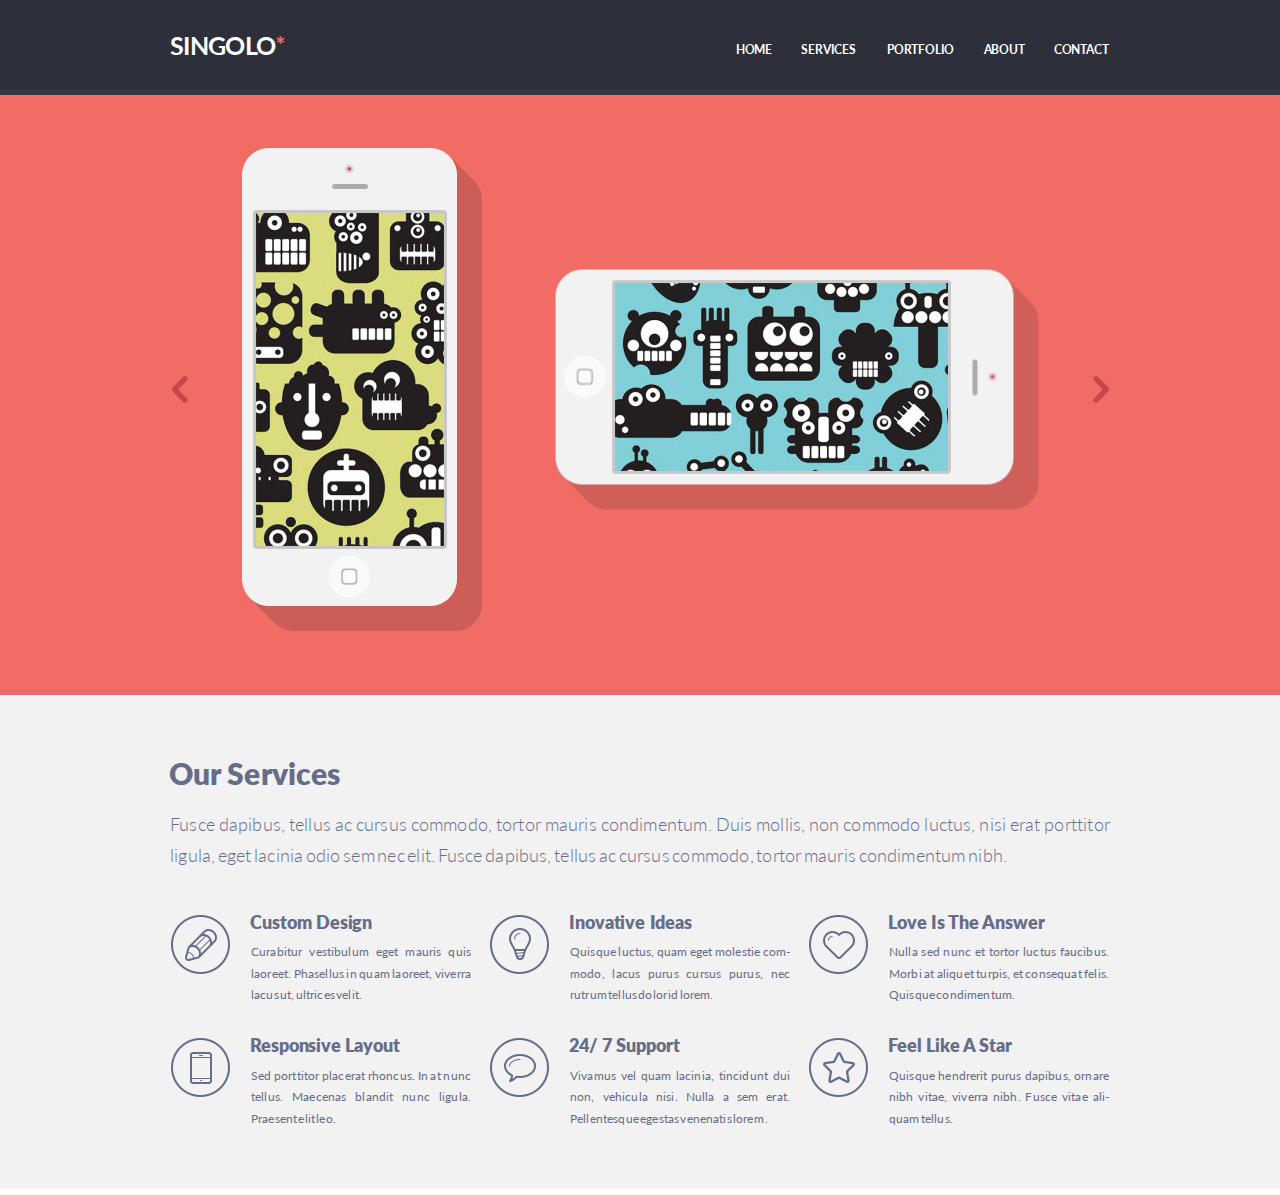
==== singolo1.html @ 0180798f "add: html, styles and fonts" ====
<!DOCTYPE html>
<html lang="en">

<head>
    <meta charset="UTF-8">
    <meta name="viewport" content="width=device-width, initial-scale=1.0">
    <link rel="stylesheet" href="singolo1.css">
    <title>singolo</title>
</head>

<body>
    <div class="content">

        <header class="navigation">
            <div class="navigation__content">
                <p class="navigation__logo">singolo<span class="logo-star">*</span></p>
                <nav class="navigation__links">
                    <a>home</a>
                    <a>services</a>
                    <a>portfolio</a>
                    <a>about</a>
                    <a>contact</a>
                </nav>
            </div>
        </header>

        <section class="slider">
            <div class="slider-content">
                <!-- <img src="./assets/img/Screen1.png"> -->
                <img src="./assets/img/Screen1.png" class="slider__img img-one">
                <img src="./assets/img/Screen2.png" class="slider__img img-two">
                <img src="./assets/img/Cam.png" class="slider__phone phone-one">
                <img src="./assets/img/Shadow.png" class="slider__shadow shadow-one">
                <img src="./assets/img/Cam.png" class="slider__phone phone-two">
                <img src="./assets/img/Shadow.png" class="slider__shadow shadow-two">
                <img src="./assets/img/left.png" class="slider__arrow arrow-left">
                <img src="./assets/img/right.png" class="slider__arrow arrow-right">

            </div>
        </section>

        <section class="our-services">
            <div class="our-services__content">
                <p class="our-services__title">Our Services</p>
                <p class="our-services__text">Fusce dapibus, tellus ac cursus commodo, tortor mauris condimentum. Duis mollis, non commodo luctus, nisi erat porttitor ligula, eget lacinia odio sem nec elit. Fusce dapibus, tellus ac cursus commodo, tortor mauris condimentum nibh.</p>
                <div class="our-services__service">
                    <div class="service service-design">
                        <img class="service-icon" src="./assets/img/pen.png">
                        <p class="service-title">Custom Design</p>
                        <p class="service-text">Curabitur vestibulum eget mauris quis laoreet. Phasellus in quam laoreet, viverra lacus ut, ultrices velit.</p>
                    </div>
                    <div class="service service-ideas">
                        <img class="service-icon" src="./assets/img/bulb.png">
                        <p class="service-title">Inovative Ideas</p>
                        <p class="service-text">Quisque luctus, quam eget molestie commodo, lacus purus cursus purus, nec rutrum tellus dolor id lorem.</p>
                    </div>
                    <div class="service service-love">
                        <img class="service-icon" src="./assets/img/heart.png">
                        <p class="service-title">Love Is The Answer</p>
                        <p class="service-text">Nulla sed nunc et tortor luctus faucibus. Morbi at aliquet turpis, et consequat felis. Quisque condimentum.</p>
                    </div>
                    <div class="service service-responsive">
                        <img class="service-icon" src="./assets/img/phone.png">
                        <p class="service-title">Responsive Layout</p>
                        <p class="service-text">Sed porttitor placerat rhoncus. In at nunc tellus. Maecenas blandit nunc ligula. Praesent elit leo.</p>
                    </div>
                    <div class="service service-support">
                        <img class="service-icon" src="./assets/img/bubble.png">
                        <p class="service-title">24/ 7 Support</p>
                        <p class="service-text">Vivamus vel quam lacinia, tincidunt dui non, vehicula nisi. Nulla a sem erat. Pellentesque egestas venenatis lorem .</p>
                    </div>
                    <div class="service service-star">
                        <img class="service-icon" src="./assets/img/star.png">
                        <p class="service-title">Feel Like A Star</p>
                        <p class="service-text">Quisque hendrerit purus dapibus, ornare nibh vitae, viverra nibh. Fusce vitae aliquam tellus.</p>
                    </div>
                </div>
            </div>
        </section>
        <section class="line"></section>
    </div>
</body>

</html>
---- singolo1.css ----
@font-face {
    font-family: Lato-Bold;
    src: url("./assets/fonts/Lato-Bold.ttf")
}

@font-face {
    font-family: Lato-Black;
    src: url("./assets/fonts/Lato-Black.ttf")
}

@font-face {
    font-family: Lato-Light;
    src: url("./assets/fonts/Lato-Light.ttf")
}

@font-face {
    font-family: Lato-Regular;
    src: url("./assets/fonts/Lato-Regular.ttf")
}

body {
    margin: 0;
    padding: 0;
    width: 100%;
}

.content {
    margin: auto;
    height: 1195px;
    background-color: rgb(82, 243, 1);
}

.navigation {
    height: 89px;
    /* width: 1020px; */
    margin: auto;
    background-color: #2d303a;
    border-bottom: 6px solid #323746;
}

.navigation__content {
    /* border: 1px solid red; */
    margin: auto;
    /* padding-top: 1px; */
    width: 1020px;
    height: inherit;
    display: flex;
    flex-direction: row;
    justify-content: space-between;
    align-items: center;
}

.navigation__logo {
    color: white;
    font-family: 'Lato-Bold';
    font-size: 25px;
    text-transform: uppercase;
    margin-left: 40px;
    /* margin-top: 3px; */
    letter-spacing: -0.7px;
    /* line-height: 1.5px; */
    /* font-stretch: extra-condensed; */
}

.logo-star {
    color: #f06c64;
}

.navigation__links {
    color: white;
    font-family: 'Lato-Bold';
    font-size: 12px;
    text-transform: uppercase;
    margin-right: 15px;
    margin-top: 10px;
    letter-spacing: -0.2px;
}

a {
    margin-right: 26.5px;
    position: relative;
}

a:nth-child(3) {
    margin-left: 2px;
}


/* a::before {
    position: absolute;
left: 40px;
    content: ".";
    
  } */

a:hover {
    color: #f06c64;
    cursor: pointer;
}


/* ---------------------------------------------- */

.slider {
    height: 594px;
    background-color: #f06c64;
    border-bottom: 6px solid #ea676b;
}

.slider-content {
    /* border: 1px solid rgb(0, 200, 255); */
    position: relative;
    width: 1020px;
    height: inherit;
    margin: auto;
    display: flex;
    justify-content: center;
    align-items: center;
}

.slider__phone {
    position: absolute;
    z-index: 1;
}

.phone-one {
    top: 53px;
    left: 112px;
}

.phone-two {
    transform: rotate(90deg);
    /* border: 1px solid rgb(0, 200, 255); */
    top: 53px;
    right: 258px;
    /* transform: translate(0px,174px); */
}

.slider__shadow {
    opacity: 0.15;
    position: absolute;
}

.shadow-one {
    top: 53px;
    right: 668px;
}

.shadow-two {
    transform: scale(1, -1) rotate(90deg);
    /* border: 1px solid rgb(0, 200, 255); */
    top: 53px;
    right: 233px;
    /* transform: translate(0px,174px); */
}

.slider__img {
    position: absolute;
    z-index: 3;
}

.img-one {
    top: 115px;
    left: 123px;
}

.img-two {
    top: 185px;
    right: 199px;
}

.slider__arrow {
    position: absolute;
    z-index: 4;
    /* border: 1px solid rgb(0, 200, 255); */
}

.arrow-left {
    left: 42px;
    top: 281px;
}

.arrow-right {
    right: 41px;
    top: 281px;
}


/* ---------------------------------------------- */

p {
    margin: 0;
}

.our-services {
    height: 494px;
    background-color: #f2f2f2;
    border-bottom: 6px solid #ffffff;
    color: #666d89;
    display: flex;
    justify-content: center;
    /* position: relative; */
}

.our-services__content {
    /* border: 1px solid rgb(38, 0, 255); */
    position: relative;
    width: 1020px;
    height: inherit;
    display: flex;
    justify-content: center;
    flex-direction: column;
    align-items: center;
}

.our-services__title {
    position: absolute;
    top: 60px;
    letter-spacing: 0.1px;
    font-size: 30px;
    font-family: 'Lato-Black';
    width: 938px;
    /* border: 1px solid red; */
    left: 39px;
}

.our-services__text {
    position: absolute;
    top: 114px;
    /* border: 1px solid red; */
    font-size: 18px;
    /* letter-spacing: 0.2px; */
    font-family: 'Lato-Light';
    width: 940px;
    height: max-content;
    text-align: justify;
    Line-height: 1.7;
    letter-spacing: 0.19px;
    word-spacing: -2.7px;
    /* letter-spacing: -0.072px; */
}

.our-services__service {
    display: flex;
    justify-content: space-between;
    flex-wrap: wrap;
    width: 938px;
    margin-top: 121px;
    /* border: 1px solid red; */
}

.service {
    width: 300px;
    margin-top: 37.5px;
    height: 86px;
    /* border: 1px solid red; */
}

.service-icon {
    width: 59px;
    float: left;
    margin-top: -2px;
}

.service-title {
    font-size: 18px;
    font-family: 'Lato-Black';
    margin-left: 20px;
    float: left;
    line-height: 0.6;
    /* text-align: justify; */
    letter-spacing: -0.1px;
    word-spacing: 0.5px;
}

.service-text {
    hyphens: auto;
    font-size: 12px;
    font-family: 'Lato-Regular';
    width: 220px;
    float: left;
    margin-left: 21px;
    margin-top: 13.9px;
    Line-height: 1.8;
    text-align: justify;
    word-spacing: -2px;
    letter-spacing: 0.16px;
    /* border: 1px solid red; */
}

/* 
:not(:first-child)::before {
    content: ".";
    position: relative;
    bottom: 3px;
    left: -13px;
    font-weight: 400;
    font-size: 19px;
    font-family: Lato, sans-serif;
    color: #494e62; */
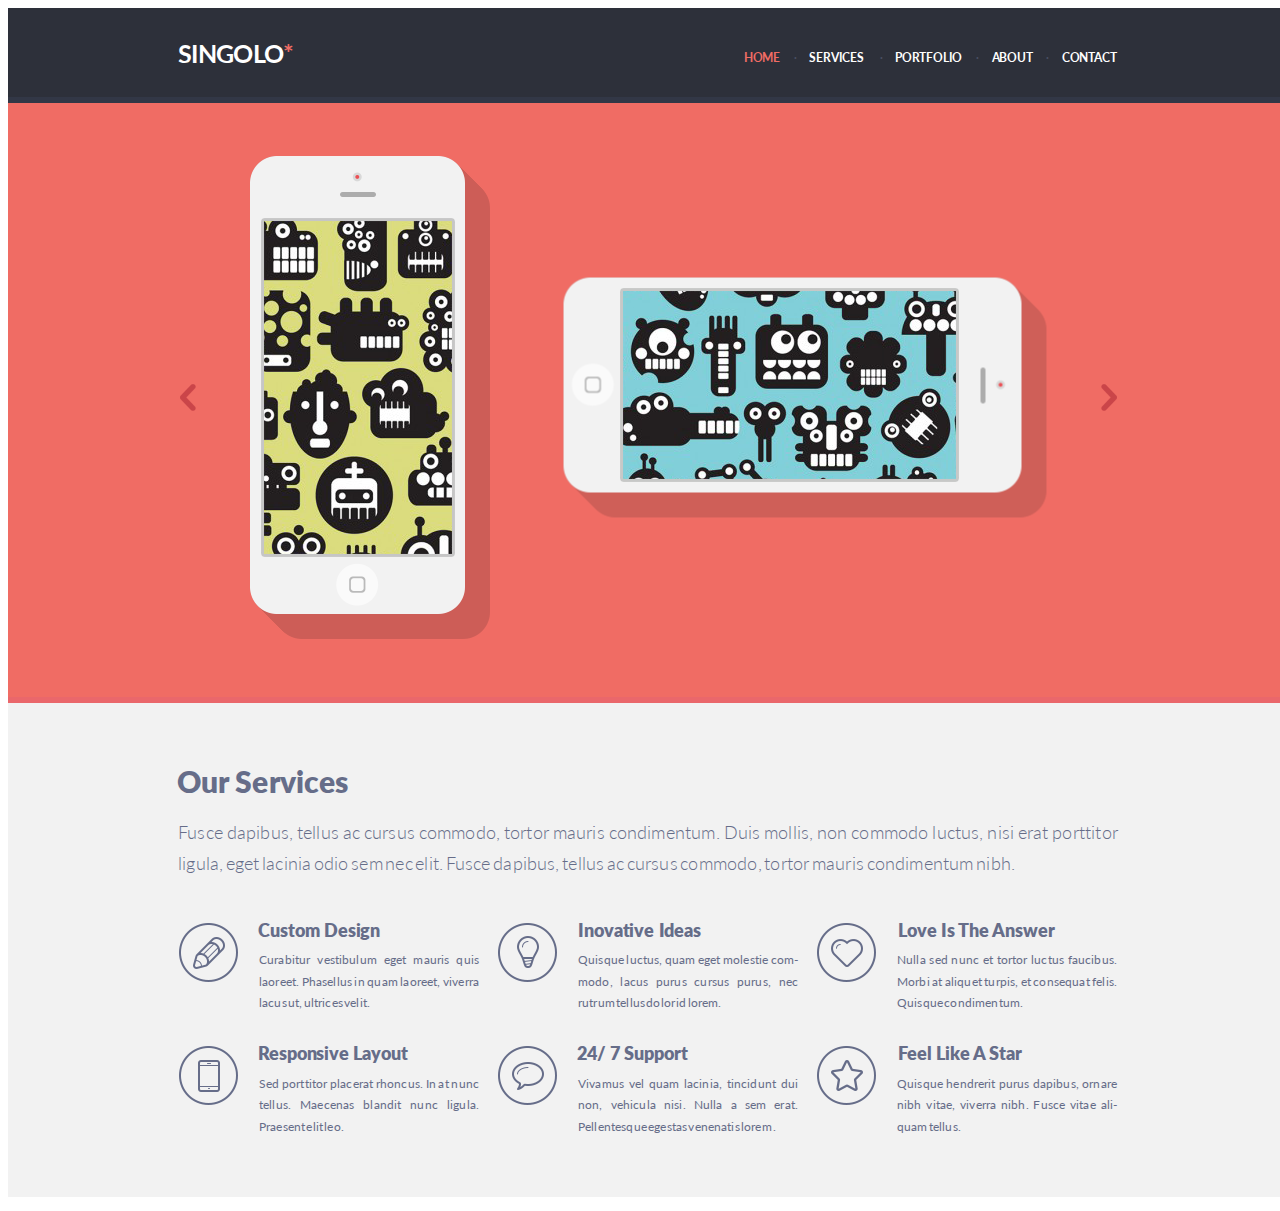
==== commit d8a10de8: "feat: add normalize, fix styles" ====
--- a/singolo1.html
+++ b/singolo1.html
@@ -5,17 +5,17 @@
     <meta charset="UTF-8">
     <meta name="viewport" content="width=device-width, initial-scale=1.0">
     <link rel="stylesheet" href="singolo1.css">
+    <link rel="stylesheet" href="https://necolas.github.io/normalize.css/8.0.1/normalize.css" />
     <title>singolo</title>
 </head>
 
 <body>
     <div class="content">
-
         <header class="navigation">
             <div class="navigation__content">
-                <p class="navigation__logo">singolo<span class="logo-star">*</span></p>
+                <h1 class="navigation__logo">singolo<span class="logo-star">*</span></h1>
                 <nav class="navigation__links">
-                    <a>home</a>
+                    <a class="link-active">home</a>
                     <a>services</a>
                     <a>portfolio</a>
                     <a>about</a>
@@ -23,10 +23,8 @@
                 </nav>
             </div>
         </header>
-
         <section class="slider">
             <div class="slider-content">
-                <!-- <img src="./assets/img/Screen1.png"> -->
                 <img src="./assets/img/Screen1.png" class="slider__img img-one">
                 <img src="./assets/img/Screen2.png" class="slider__img img-two">
                 <img src="./assets/img/Cam.png" class="slider__phone phone-one">
@@ -38,7 +36,6 @@
 
             </div>
         </section>
-
         <section class="our-services">
             <div class="our-services__content">
                 <p class="our-services__title">Our Services</p>
--- a/singolo1.css
+++ b/singolo1.css
@@ -19,9 +19,11 @@
 }
 
 body {
-    margin: 0;
-    padding: 0;
     width: 100%;
+}
+
+body:hover {
+    cursor: default;
 }
 
 .content {
@@ -32,16 +34,14 @@
 
 .navigation {
     height: 89px;
-    /* width: 1020px; */
     margin: auto;
     background-color: #2d303a;
     border-bottom: 6px solid #323746;
 }
 
 .navigation__content {
-    /* border: 1px solid red; */
-    margin: auto;
-    /* padding-top: 1px; */
+    margin: auto;
+    padding-top: -1px;
     width: 1020px;
     height: inherit;
     display: flex;
@@ -56,10 +56,7 @@
     font-size: 25px;
     text-transform: uppercase;
     margin-left: 40px;
-    /* margin-top: 3px; */
     letter-spacing: -0.7px;
-    /* line-height: 1.5px; */
-    /* font-stretch: extra-condensed; */
 }
 
 .logo-star {
@@ -76,6 +73,23 @@
     letter-spacing: -0.2px;
 }
 
+.navigation__links>a::before {
+    content: ".";
+    color: #494e62;
+    position: absolute;
+    left: -15.5px;
+    top: -3px;
+    z-index: 1000000;
+}
+
+.navigation__links>a:first-child::before {
+    content: "";
+}
+
+.link-active {
+    color: #f06c64;
+}
+
 a {
     margin-right: 26.5px;
     position: relative;
@@ -84,14 +98,6 @@
 a:nth-child(3) {
     margin-left: 2px;
 }
-
-
-/* a::before {
-    position: absolute;
-left: 40px;
-    content: ".";
-    
-  } */
 
 a:hover {
     color: #f06c64;
@@ -108,7 +114,6 @@
 }
 
 .slider-content {
-    /* border: 1px solid rgb(0, 200, 255); */
     position: relative;
     width: 1020px;
     height: inherit;
@@ -130,10 +135,8 @@
 
 .phone-two {
     transform: rotate(90deg);
-    /* border: 1px solid rgb(0, 200, 255); */
     top: 53px;
     right: 258px;
-    /* transform: translate(0px,174px); */
 }
 
 .slider__shadow {
@@ -148,10 +151,8 @@
 
 .shadow-two {
     transform: scale(1, -1) rotate(90deg);
-    /* border: 1px solid rgb(0, 200, 255); */
     top: 53px;
     right: 233px;
-    /* transform: translate(0px,174px); */
 }
 
 .slider__img {
@@ -172,7 +173,10 @@
 .slider__arrow {
     position: absolute;
     z-index: 4;
-    /* border: 1px solid rgb(0, 200, 255); */
+}
+
+.slider__arrow:hover {
+    cursor: pointer;
 }
 
 .arrow-left {
@@ -199,11 +203,9 @@
     color: #666d89;
     display: flex;
     justify-content: center;
-    /* position: relative; */
 }
 
 .our-services__content {
-    /* border: 1px solid rgb(38, 0, 255); */
     position: relative;
     width: 1020px;
     height: inherit;
@@ -220,16 +222,13 @@
     font-size: 30px;
     font-family: 'Lato-Black';
     width: 938px;
-    /* border: 1px solid red; */
     left: 39px;
 }
 
 .our-services__text {
     position: absolute;
     top: 114px;
-    /* border: 1px solid red; */
     font-size: 18px;
-    /* letter-spacing: 0.2px; */
     font-family: 'Lato-Light';
     width: 940px;
     height: max-content;
@@ -237,7 +236,6 @@
     Line-height: 1.7;
     letter-spacing: 0.19px;
     word-spacing: -2.7px;
-    /* letter-spacing: -0.072px; */
 }
 
 .our-services__service {
@@ -246,14 +244,12 @@
     flex-wrap: wrap;
     width: 938px;
     margin-top: 121px;
-    /* border: 1px solid red; */
 }
 
 .service {
     width: 300px;
     margin-top: 37.5px;
     height: 86px;
-    /* border: 1px solid red; */
 }
 
 .service-icon {
@@ -268,7 +264,6 @@
     margin-left: 20px;
     float: left;
     line-height: 0.6;
-    /* text-align: justify; */
     letter-spacing: -0.1px;
     word-spacing: 0.5px;
 }
@@ -285,16 +280,16 @@
     text-align: justify;
     word-spacing: -2px;
     letter-spacing: 0.16px;
-    /* border: 1px solid red; */
-}
-
-/* 
-:not(:first-child)::before {
-    content: ".";
-    position: relative;
-    bottom: 3px;
-    left: -13px;
-    font-weight: 400;
-    font-size: 19px;
-    font-family: Lato, sans-serif;
-    color: #494e62; */+}
+
+.service-star>.service-title {
+    margin-left: 22px;
+}
+
+.service-love>.service-title {
+    margin-left: 22px;
+}
+
+.service-ideas>.service-title {
+    margin-left: 21px;
+}